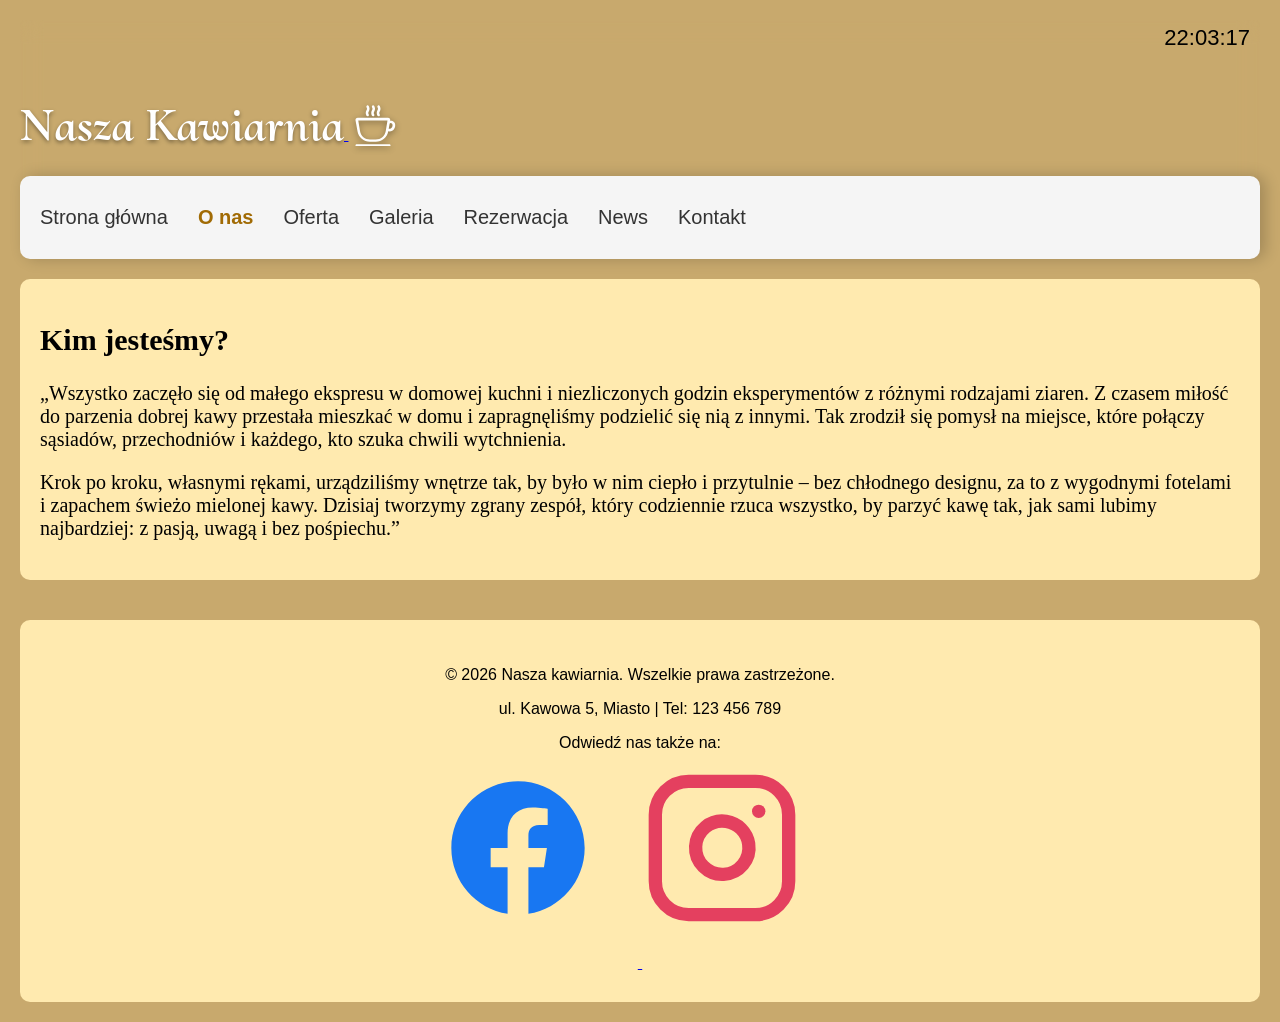
==== about.html @ 4f45bb64 "refactor" ====
<!DOCTYPE html>
<html lang="pl">

<head>
        <!-- Google tag (gtag.js) -->
<script async src="https://www.googletagmanager.com/gtag/js?id=G-WT0YJCQ0CT"></script>
<script>
  window.dataLayer = window.dataLayer || [];
  function gtag(){dataLayer.push(arguments);}
  gtag('js', new Date());

  gtag('config', 'G-WT0YJCQ0CT');
</script>
    <meta charset="UTF-8">
    <meta name="viewport" content="width=device-width, initial-scale=1.0">

    <title>O naszej kawiarni w Częstochowie | Nasza kawiarnia</title>
    <meta name="description" content="Poznaj naszą kawiarnię w Częstochowie. Dowiedz się o nas i o wyjątkowej atmosferze, która czeka na Ciebie.">
    <meta name="keywords" content="kawiarnia, kawiarnie, Częstochowa, kawa, ciasto, desery">

    <meta property="og:title" content="O naszej kawiarni w Częstochowie | Nasza kawiarnia">
    <meta property="og:description" content="Poznaj naszą kawiarnię w Częstochowie. Dowiedz się o nas i o wyjątkowej atmosferze, która czeka na Ciebie.">
    <meta property="og:image" content="https://projekt-www-delta.vercel.app/img/photo.png">
    <meta property="og:url" content="https://projekt-www-delta.vercel.app/o-nas.html">
    <meta property="og:type" content="website">
    
    <link rel="icon" type="image/svg+xml" href="img/favicon.svg">
    <link rel="stylesheet" href="css/style.css">
<!-- google fonts -->
<style>
@import url('https://fonts.googleapis.com/css2?family=Cinzel+Decorative:wght@400;700;900&family=Cormorant+Upright:wght@300;400;500;600;700&family=Stoke:wght@300;400&display=swap');
</style> 


</head>

<body>

    <header class="site-header">
        <div id="live-clock" class="clock"></div>

        <a href="index.html">
            <h2>Nasza Kawiarnia</h2>
        </a>
        <a href="index.html">
            <img src="img/favicon.svg" alt="Ikona kawy" class="logo">
        </a>
        <button class="hamburger" id="hamburger-btn" aria-label="Otwórz menu">
        &#9776; 
    </button>
        <nav class="main-nav" id="main-nav">
            <ul>
                    <a href="nasza-kawiarnia">Strona główna</a>
                    <a href="poznaj-nas" class="active">O nas</a>
                    <a href="zobacz-oferte">Oferta</a>
                    <a href="zobacz-galerie">Galeria</a>
                    <a href="zarezerwuj-stolik">Rezerwacja</a>
                    <a href="zobacz-nowosci">News</a>
                    <a href="napisz-do-nas">Kontakt</a>
            </ul>
        </nav>
    </header>

    <main>
        <section class="content-section">
            <h2>Kim jesteśmy?</h2>
            <p>„Wszystko zaczęło się od małego ekspresu w domowej kuchni i niezliczonych godzin eksperymentów z różnymi rodzajami ziaren. Z czasem miłość do parzenia dobrej kawy przestała mieszkać w domu i zapragnęliśmy podzielić się nią z innymi. Tak zrodził się pomysł na miejsce, które połączy sąsiadów, przechodniów i każdego, kto szuka chwili wytchnienia.</p>
                
            <p>
            Krok po kroku, własnymi rękami, urządziliśmy wnętrze tak, by było w nim ciepło i przytulnie – bez chłodnego designu, za to z wygodnymi fotelami i zapachem świeżo mielonej kawy. Dzisiaj tworzymy zgrany zespół, który codziennie rzuca wszystko, by parzyć kawę tak, jak sami lubimy najbardziej: z pasją, uwagą i bez pośpiechu.”
        </p>
        </section>
    </main>

    <footer class="site-footer">
        <p>&copy; <span id="year"></span> Nasza kawiarnia. Wszelkie prawa zastrzeżone.</p>
        <div class="footer-contact">
            <span>ul. Kawowa 5, Miasto</span> | <span>Tel: 123 456 789</span>
        </div>
        <div class="social-icons">
            <p>Odwiedź nas także na:</p>
            <a href="https://facebook.com" target="_blank" aria-label="Facebook" id="fb">
                <svg width="200" height="200" viewBox="0 0 30 30" fill="currentColor">
                    <path
                        d="M12 2C6.477 2 2 6.477 2 12c0 4.991 3.657 9.128 8.438 9.878v-6.987h-2.54V12h2.54V9.797c0-2.506 1.492-3.89 3.777-3.89 1.094 0 2.238.195 2.238.195v2.46h-1.26c-1.243 0-1.63.771-1.63 1.562V12h2.773l-.443 2.89h-2.33v6.988C18.343 21.128 22 16.991 22 12c0-5.523-4.477-10-10-10z" />
                </svg>
            </a>

            <a href="https://instagram.com" target="_blank" aria-label="Instagram" id="ig">
                <svg width="200" height="200" viewBox="0 0 30 30" fill="none" stroke="currentColor" stroke-width="2"
                    stroke-linecap="round" stroke-linejoin="round">
                    <rect x="2" y="2" width="20" height="20" rx="5" ry="5"></rect>
                    <path d="M16 11.37A4 4 0 1 1 12.63 8 4 4 0 0 1 16 11.37z"></path>
                    <line x1="17.5" y1="6.5" x2="17.51" y2="6.5"></line>
                </svg>
            </a>
        </div>
    </footer>
<script src="js/ui.js" defer></script>
<script src="js/form.js" defer></script>
<script src="js/api.js" defer></script>
<script src="js/main.js" defer></script>
</body>

</html>
---- css/style.css ----
* {
    box-sizing: border-box;
}

body {
    background-color: #a16b0594;
    margin: 0;
    padding: 20px;
    font-family: Arial, sans-serif;
}

.clock {
    font-family: 'Josefin Sans', sans-serif;
    font-size: 22px;
    color: #000000;
    text-align: right;
    padding: 5px 10px;
}

header h2 {
    font-family: 'Cormorant Upright', serif;
    font-size: 48px;
    font-weight: bold;
    color: #FFF;
    margin-bottom: 20px;
    display: inline-block;

}

.logo {
    width: 50px;
    height: 50px;
    vertical-align: middle;
    filter: brightness(0) invert(1) drop-shadow(0px 2px 3px rgba(0, 0, 0, 0.4));
    margin-right: 10px;
    display: inline-block;
    margin-bottom: 30px;

}

.hamburger {
    display: block;
    background: none;
    border: none;
    font-size: 32px;
    color: #FFF;
}

.main-nav {
    position: fixed;
    top: 0;
    left: -280px;
    width: 280px;
    height: 100vh;
    background-color: #f5f5f5;
    padding: 80px 20px 20px 20px;
    box-shadow: 5px 0 15px rgba(0, 0, 0, 0.2);
    transition: left 0.3s ease-in-out;
    z-index: 1000;
}


.main-nav.active {
    left: 0;
}


.main-nav ul {
    list-style: none;
    padding: 0;
    margin: 0;
    display: flex;
    flex-direction: column;
    gap: 20px;
    align-items: flex-start;
}

.main-nav a {
    display: inline-block;
    color: #333;
    text-decoration: none;
    margin-right: 15px;
    font-size: 22px;
    transition: color 0.4s ease, transform 0.4s ease;
}

.main-nav a:hover {
    color: #a16b05;
    transform: scale(1.2);
}

.main-nav .active {
    font-weight: bold;
    color: #a16b05;
    font-size: 24px;
}

.main-nav li {
    display: inline-block;
    margin-right: 10px;
}

.hero {
    padding: 20px;
    margin: 20px 0;
    background-color: #f5f5f5;
    border-radius: 10px;
    font-family: 'Josefin Sans', serif;
}

.btn-cta {
    display: inline-block;
    padding: 10px 20px;
    margin-top: 5px;
    background-color: #a16b05;
    color: #fff;
    text-decoration: none;
    border-radius: 5px;
    border: 2px solid black;
}

.btn-cta:hover {
    background-color: #6b4b10;
}

.btn-submit {
    padding: 10px 20px;
    background-color: #a16b05;
    color: #fff;
    text-decoration: none;
    border-radius: 5px;
    border: 2px solid black;
}

.content-section {
    padding: 20px;
    margin: 20px 0;
    background-color: #ffeaaf;
    border-radius: 10px;
    font-size: 20px;
    font-family: 'Josefin Sans', serif;
}

.btn-submit:hover {
    background-color: #6b4b10;
}

.features {
    width: 100%;
    max-width: 1600px;
    padding: 20px;
    margin: 20px auto;
    background-color: #ffeaaf;
    border-radius: 10px;
    display: grid;
    grid-template-columns: 1fr;
    gap: 20px;
}

.feature-card {
    padding: 30px 20px;
    background-color: #f5f5f5;
    border-radius: 25px;
    text-align: center;
    min-height: 220px;
    font-family: 'Cormorant Upright', serif;
    font-size: 28px;
}

.feature-card,
.hero,
.features {
    box-shadow: 0 4px 15px rgba(0, 0, 0, 0.08);
}

.menu-category {
    padding: 30px;
    margin-bottom: 20px;
    margin-top: 20px;
    background-color: #ffeaaf;
    border-radius: 10px;
}

#opening-hours {
    font-size: 40px;
    font-family: "Josefin Sans", serif;
}

.menu-items {
    font-size: 18px;
}

.reservation-form {
    max-width: 600px;
    margin: 0 auto;
    background-color: #f5f5f5;
    padding: 30px;
    border-radius: 15px;
    box-shadow: 0 4px 15px rgba(0, 0, 0, 0.08);
}

.form-group {
    display: flex;
    flex-direction: column;
    margin-bottom: 15px;
    padding: 0;
    font-size: 16px;
}

.form-group label {
    font-weight: bold;
    margin-bottom: 8px;
    color: #333;
}

.form-group input,
.form-group select,
.form-group textarea {
    width: 100%;
    padding: 12px 15px;
    font-size: 16px;
    font-family: inherit;
    border: 1px solid #ccc;
    border-radius: 8px;
    background-color: #fff;
    transition: border-color 0.3s ease, box-shadow 0.3s ease;
}

.form-group input:focus,
.form-group select:focus,
.form-group textarea:focus {
    outline: none;
    border-color: #000;
    box-shadow: 0 0 0 3px rgba(0, 0, 0, 0.1);
}



.form-contact {
    max-width: 600px;
    margin: 0 auto;
    background-color: #f5f5f5;
    padding: 30px;
    border-radius: 15px;
    box-shadow: 0 4px 15px rgba(0, 0, 0, 0.08);
}

.form-contact label {
    font-weight: 600;
    font-size: 0.95rem;
    color: #333333;
    margin-bottom: -5px;
}

.form-contact input,
.form-contact textarea {
    width: 100%;
    padding: 12px 15px;
    border: 1px solid #cccccc;
    border-radius: 8px;
    font-size: 1rem;
    font-family: inherit;
    background-color: #fdfdfd;
    transition: border-color 0.3s ease, box-shadow 0.3s ease;
}

.form-contact input:focus,
.form-contact textarea:focus {
    outline: none;
    border-color: #6f4e37; /* Elegancki kawowy brąz */
    box-shadow: 0 0 5px rgba(111, 78, 55, 0.2);
    background-color: #ffffff;
}

.form-contact textarea {
    resize: vertical;
    min-height: 120px;
}

.form-contact button[type="submit"] {
    background-color: #6f4e37;
    color: #ffffff;
    border: none;
    border-radius: 8px;
    padding: 14px;
    font-size: 1rem;
    font-weight: 600;
    cursor: pointer;
    transition: background-color 0.3s ease, transform 0.1s ease;
    margin-top: 10px;
}

.form-contact button[type="submit"]:hover {
    background-color: #583d2a;
}

.form-contact button[type="submit"]:active {
    transform: scale(0.98);
}

.error {
 display: block;
 margin-top: 4px;
 color: #B00020;
 font-size: 0.95rem;
}

.input-error {
 border: 2px solid #B00020 !important;
}


.btn-submit {
    display: block;
    width: 100%;
    padding: 14px;
    background-color: #a16b05;
    color: #fff;
    border: none;
    border-radius: 8px;
    font-size: 18px;
    font-weight: bold;
    cursor: pointer;
    transition: background-color 0.7s ease;
    margin-top: 10px;
}

.btn-submit:hover {
    background-color: #6b4b10;
}

.gallery-layout {
    max-width: 1200px;
    margin: 40px auto;
    padding: 0 20px;
    font-family: 'Josefin Sans', serif;
}

.gallery-text {
    text-align: center;
    margin-bottom: 150px;
    font-size: 32px;
}

.gallery-grid {
    display: grid;
    grid-template-columns: 1fr;
    justify-items: center;
    gap: 15px;
}

.gallery-grid img {
    width: 50%;
    height: auto;
    max-width: 100%;
    border-radius: 12px;
    transition: transform 0.3s ease;
}

.gallery-grid img:hover {
    transform: scale(1.03);
}

.faq {
    padding: 30px;
    margin-top: 40px;
    background-color: #ffeaaf;
    border-radius: 10px;
    font-size: 20px;
    font-family: 'Josefin Sans', serif;
}

#faq-toggle {
    display: block;
    width: 100%;
    padding: 14px;
    background-color:#a16b05 ;
    color: #fff;
    border: 2px solid black;
    border-radius: 8px;
    font-size: 18px;
    font-weight: bold;
    cursor: pointer;
}

#faq-toggle:hover{
    background-color: #6b4b10;
}

#faq-list {
    margin-top: 20px;
    padding: 0 20px;
    font-size: 24px;
    max-height: 0;
    opacity: 0;
    overflow: hidden;
    transition: max-height 0.4s ease-in-out, opacity 0.3s ease-in-out, padding 0.4s ease-in-out;
}


#faq-list.show {
    max-height: 300px;
    opacity: 1;
    padding: 20px;
}




footer {
    background-color: #ffeaaf;
    text-align: center;
    padding: 30px;
    margin-top: 40px;
    border-radius: 10px;
}


#fb svg {
    fill: #1877F2;
    transition: transform 0.4s ease;
}

#ig svg {
    stroke: #E4405F;
    transition: transform 0.4s ease;
}

#ig svg:hover {
    transform: scale(1.15);
}

#fb svg:hover {
    transform: scale(1.15);
}

:focus-visible {
    outline: 3px solid #a16b05;
    outline-offset: 3px;
    border-radius: 4px;
}
.post-card{
 border: 1px solid #d9e6f7;
 padding: 14px;
 margin-bottom: 12px;
 background: #ffffff;
}
.post-card h3{ margin: 0 0 8px 0; }
.post-card:hover{ background: #E8F0FF; }

@media (min-width: 600px) {
    body {
        padding: 20px;
    }

    header {
        flex-direction: row;
        justify-content: space-between;
        align-items: center;
    }


    .reservation-form {
        max-width: 600px;
        padding: 30px;
    }

    .gallery-grid {
        grid-template-columns: repeat(2, 1fr);
    }
    
    #faq-toggle {
    width: 30%;
    }

}


@media (min-width: 900px) {

    header {
        position: sticky;
        top: 0;
        z-index: 1000;
        backdrop-filter: blur(10px);
        -webkit-backdrop-filter: blur(10px);
    }

    header h2 {
        font-size: 48px;
        text-shadow: 0 2px 4px rgba(0, 0, 0, 0.4);
        
    }

        .hamburger {
        display: none;
    }

    .main-nav {
        position: static;
        left: auto;
        width: auto;
        height: auto;
        background-color: #f5f5f5;
        padding: 20px;
        border-radius: 10px;
    }



    .main-nav ul {
        flex-direction: row;
        gap: 15px;
    }

        #main-nav a {
        padding: 10px 0;
        font-size: 20px;
    }

    .features {
        width: 100%;
        padding: 30px;
        grid-template-columns: repeat(3, 1fr);
    }

    .feature-card {
        font-size: 32px;
        min-height: 280px;
    }

    .gallery-grid {
        grid-template-columns: repeat(3, 1fr);
    }

    .gallery-text {
        font-size: 32px;
        margin-bottom: 80px;
    }
    #faq-toggle {
        width: 20%;
    }
    
}
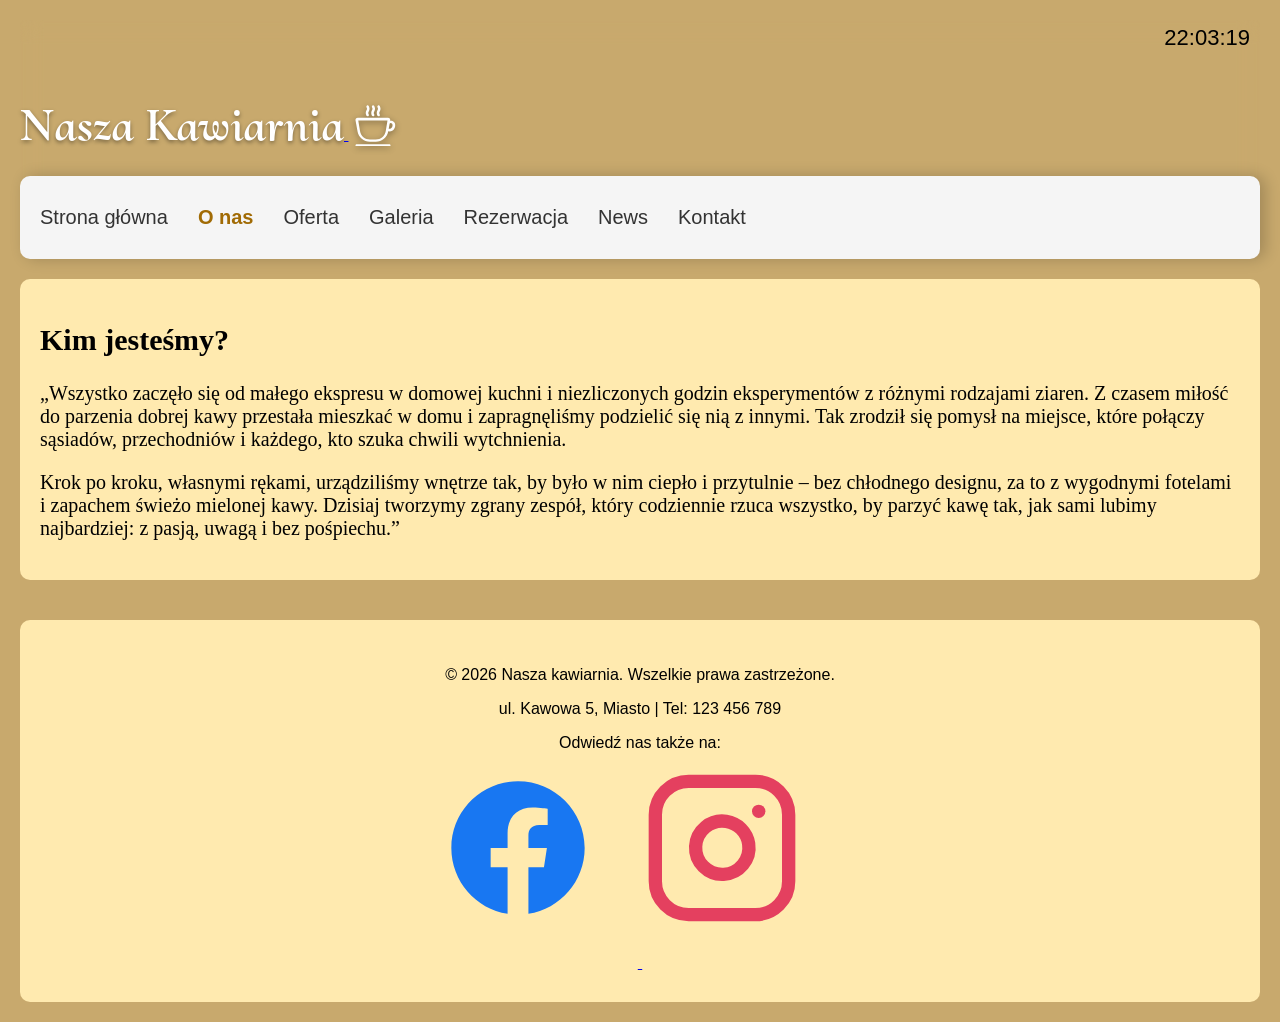
==== commit eca67fe6: "Add structured data for local business" ====
--- a/about.html
+++ b/about.html
@@ -23,7 +23,52 @@
     <meta property="og:image" content="https://projekt-www-delta.vercel.app/img/photo.png">
     <meta property="og:url" content="https://projekt-www-delta.vercel.app/o-nas.html">
     <meta property="og:type" content="website">
-    
+        <script type="application/ld+json">
+{
+  "@context": "https://schema.org",
+  "@type": "LocalBusiness",
+  "name": "Nasza kawiarnia - Częstochowa - Kawa i ciasto",
+  "image": "https://projekt-www-delta.vercel.app/img/photo.png",
+  "url": "https://projekt-www-delta.vercel.app/",
+  "telephone": "1232456789",
+  "priceRange": "$$",
+  "address": {
+    "@type": "PostalAddress",
+    "streetAddress": "Dąbrowskiego 71",
+    "addressLocality": "Częstochowa",
+    "postalCode": "43-391",
+    "addressCountry": "PL"
+  },
+  "geo": {
+    "@type": "GeoCoordinates",
+    "latitude": 49.8291115,
+    "longitude": 19.0499928
+  },
+  "openingHoursSpecification": [{
+    "@type": "OpeningHoursSpecification",
+    "dayOfWeek": [
+      "Monday",
+      "Tuesday",
+      "Wednesday",
+      "Thursday",
+      "Friday"
+      "Saturday",
+      "Sunday"
+    ],
+    "opens": "09:00",
+    "closes": "21:00"
+  },{
+    "@type": "OpeningHoursSpecification",
+    "dayOfWeek": "7",
+    "opens": "9:00",
+    "closes": "21:00"
+  }],
+  "sameAs": [
+    "https://www.facebook.com/",
+    "https://www.instagram.com/"
+  ] 
+}
+</script>
     <link rel="icon" type="image/svg+xml" href="img/favicon.svg">
     <link rel="stylesheet" href="css/style.css">
 <!-- google fonts -->
@@ -102,4 +147,4 @@
 <script src="js/main.js" defer></script>
 </body>
 
-</html>+</html>
